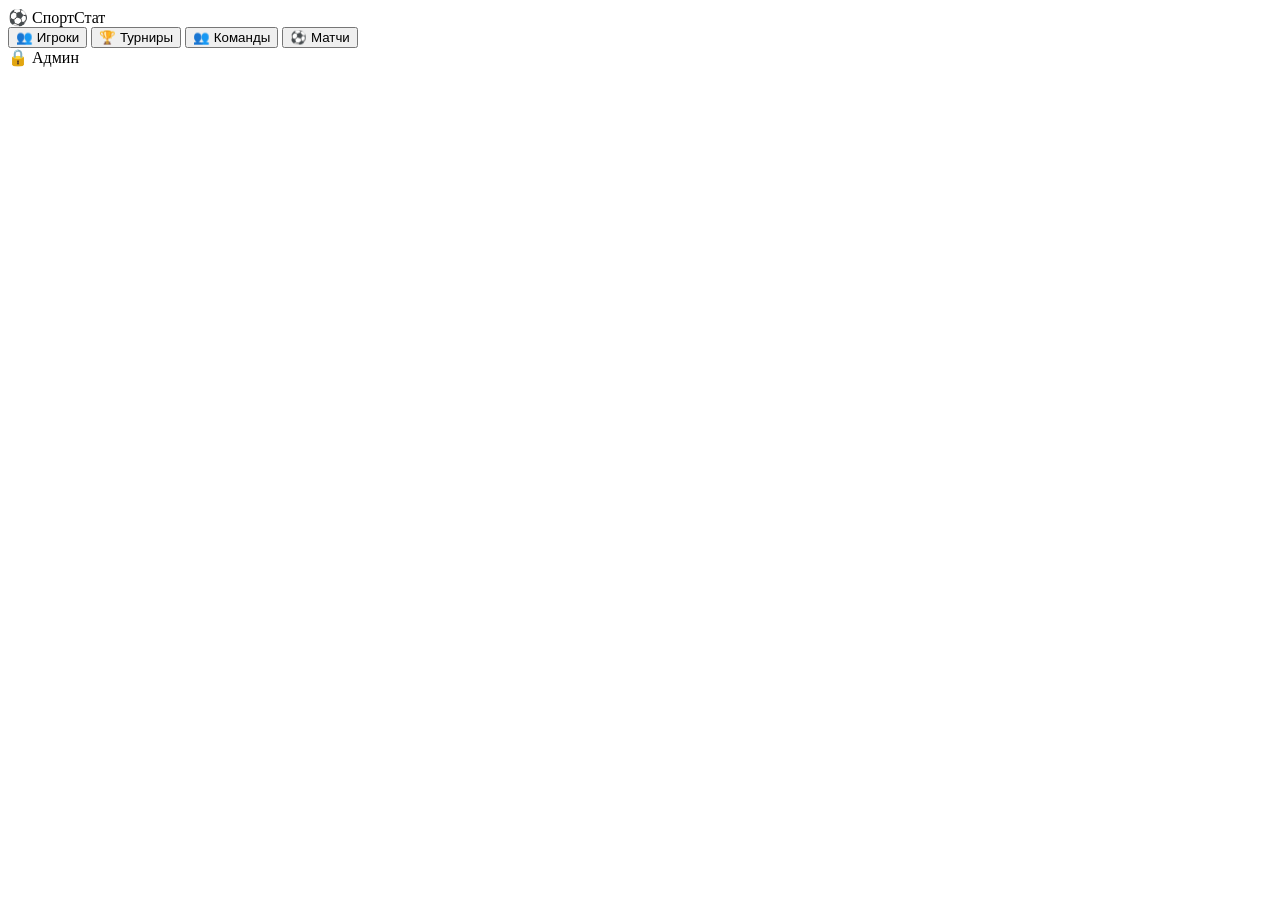
==== admin/index.html @ 5a6c4f7f "Create index.html" ====
<!DOCTYPE html>
<html lang="ru">
<head>
    <meta charset="UTF-8">
    <meta name="viewport" content="width=device-width, initial-scale=1.0">
    <title>⚽ Админ-панель | СпортСтат</title>
    <link rel="stylesheet" href="css/style.css">
</head>
<body>

    <!-- ===== НАВИГАЦИЯ ===== -->
    <nav class="navbar">
        <div class="logo">⚽ <span>Спорт</span>Стат</div>
        <div class="nav-links">
            <button class="active" data-page="players">👥 Игроки</button>
            <button data-page="tournaments">🏆 Турниры</button>
            <button data-page="teams">👥 Команды</button>
            <button data-page="matches">⚽ Матчи</button>
        </div>
        <div class="nav-right">
            <span class="badge">🔒 Админ</span>
        </div>
    </nav>

    <!-- ===== СТРАНИЦЫ ===== -->
    <div id="page-players" class="page active"></div>
    <div id="page-tournaments" class="page"></div>
    <div id="page-teams" class="page"></div>
    <div id="page-matches" class="page"></div>

    <!-- ===== СКРИПТЫ ===== -->
    <script src="js/config.js"></script>
    <script src="js/utils.js"></script>
    <script src="js/players.js"></script>
    <script src="js/tournaments.js"></script>
    <script src="js/teams.js"></script>
    <script src="js/matches.js"></script>
    <script src="js/app.js"></script>

</body>
</html>
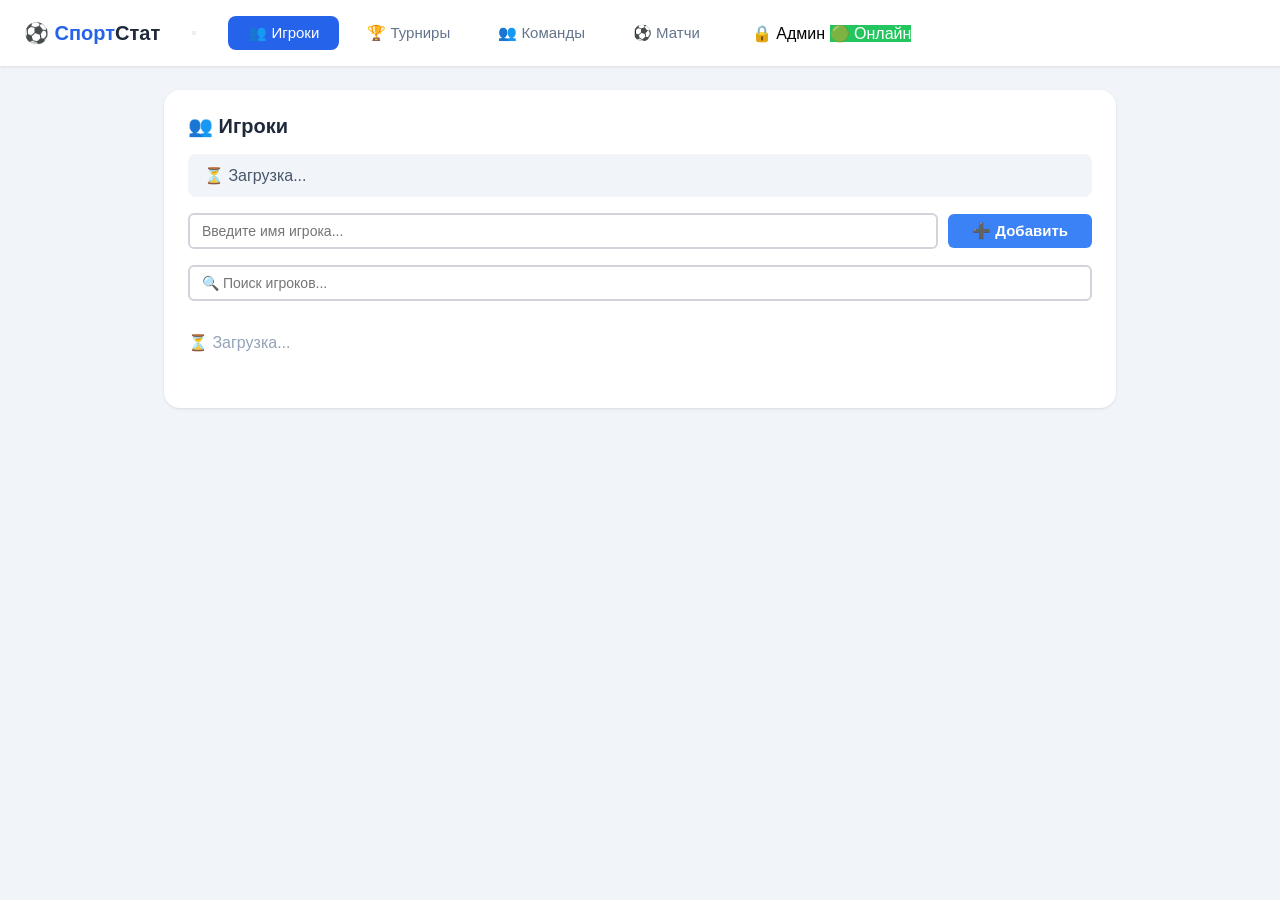
==== commit 241663ca: "Update index.html" ====
--- a/admin/index.html
+++ b/admin/index.html
@@ -1,41 +1,149 @@
 <!DOCTYPE html>
 <html lang="ru">
 <head>
+    <!-- Основные мета-теги -->
     <meta charset="UTF-8">
     <meta name="viewport" content="width=device-width, initial-scale=1.0">
-    <title>⚽ Админ-панель | СпортСтат</title>
+    
+    <!-- SEO мета-теги -->
+    <meta name="description" content="Административная панель для управления спортивными турнирами. Создавайте турниры, управляйте командами и игроками, отслеживайте результаты матчей.">
+    <meta name="keywords" content="спорт, турнир, футбол, админка, управление, статистика">
+    <meta name="robots" content="noindex, nofollow">
+    
+    <!-- Open Graph для соцсетей -->
+    <meta property="og:title" content="⚽ СпортСтат - Административная панель">
+    <meta property="og:description" content="Управление спортивными турнирами и статистикой">
+    <meta property="og:type" content="website">
+    <meta property="og:url" content="https://your-domain.com">
+    
+    <!-- Favicon -->
+    <link rel="icon" type="image/svg+xml" href="data:image/svg+xml,<svg xmlns='http://www.w3.org/2000/svg' viewBox='0 0 100 100'><text y='.9em' font-size='90'>⚽</text></svg>">
+    <link rel="apple-touch-icon" href="data:image/svg+xml,<svg xmlns='http://www.w3.org/2000/svg' viewBox='0 0 100 100'><text y='.9em' font-size='90'>⚽</text></svg>">
+    
+    <title>⚽ СпортСтат | Админ-панель</title>
+    
+    <!-- Preload критических ресурсов -->
+    <link rel="preload" href="css/style.css" as="style">
+    
+    <!-- Основные стили -->
     <link rel="stylesheet" href="css/style.css">
+    
+    <!-- Дополнительные стили для уведомлений -->
+    <style>
+        /* Базовые стили на случай, если CSS не загрузился */
+        body {
+            font-family: -apple-system, BlinkMacSystemFont, 'Segoe UI', Roboto, sans-serif;
+            margin: 0;
+            padding: 0;
+            background: #f1f5f9;
+        }
+        .page { display: none; }
+        .page.active { display: block; }
+    </style>
 </head>
 <body>
 
     <!-- ===== НАВИГАЦИЯ ===== -->
-    <nav class="navbar">
-        <div class="logo">⚽ <span>Спорт</span>Стат</div>
-        <div class="nav-links">
-            <button class="active" data-page="players">👥 Игроки</button>
-            <button data-page="tournaments">🏆 Турниры</button>
-            <button data-page="teams">👥 Команды</button>
-            <button data-page="matches">⚽ Матчи</button>
+    <nav class="navbar" role="navigation" aria-label="Главная навигация">
+        <div class="logo">
+            <a href="#" onclick="showPage('tournaments'); return false;" style="text-decoration: none; color: inherit;">
+                ⚽ <span>Спорт</span>Стат
+            </a>
         </div>
+        
+        <button class="nav-toggle" id="navToggle" aria-label="Открыть меню">
+            <span></span>
+            <span></span>
+            <span></span>
+        </button>
+        
+        <div class="nav-links" id="navLinks">
+            <button class="active" data-page="players" aria-label="Управление игроками">
+                👥 Игроки
+            </button>
+            <button data-page="tournaments" aria-label="Управление турнирами">
+                🏆 Турниры
+            </button>
+            <button data-page="teams" aria-label="Управление командами">
+                👥 Команды
+            </button>
+            <button data-page="matches" aria-label="Управление матчами">
+                ⚽ Матчи
+            </button>
+        </div>
+        
         <div class="nav-right">
-            <span class="badge">🔒 Админ</span>
+            <span class="badge" title="Режим администратора">🔒 Админ</span>
+            <span class="badge" id="onlineStatus" style="background: #22c55e; color: white;">🟢 Онлайн</span>
         </div>
     </nav>
 
     <!-- ===== СТРАНИЦЫ ===== -->
-    <div id="page-players" class="page active"></div>
-    <div id="page-tournaments" class="page"></div>
-    <div id="page-teams" class="page"></div>
-    <div id="page-matches" class="page"></div>
+    <main>
+        <div id="page-players" class="page active" role="tabpanel" aria-label="Управление игроками"></div>
+        <div id="page-tournaments" class="page" role="tabpanel" aria-label="Управление турнирами"></div>
+        <div id="page-teams" class="page" role="tabpanel" aria-label="Управление командами"></div>
+        <div id="page-matches" class="page" role="tabpanel" aria-label="Управление матчами"></div>
+    </main>
+
+    <!-- ===== ГЛОБАЛЬНЫЙ ЛОАДЕР ===== -->
+    <div id="globalLoader" style="display: none; position: fixed; top: 50%; left: 50%; transform: translate(-50%, -50%); z-index: 9999; background: rgba(0,0,0,0.7); color: white; padding: 20px 40px; border-radius: 12px; font-size: 18px;">
+        ⏳ Загрузка...
+    </div>
 
     <!-- ===== СКРИПТЫ ===== -->
-    <script src="js/config.js"></script>
-    <script src="js/utils.js"></script>
-    <script src="js/players.js"></script>
-    <script src="js/tournaments.js"></script>
-    <script src="js/teams.js"></script>
-    <script src="js/matches.js"></script>
-    <script src="js/app.js"></script>
+    <!-- Проверка загрузки скриптов -->
+    <script>
+        // Фолбэк для проверки, что скрипты загрузились
+        window.scriptsLoaded = {};
+        function scriptLoaded(name) {
+            window.scriptsLoaded[name] = true;
+        }
+    </script>
+
+    <!-- Основные скрипты -->
+    <script src="js/config.js" onload="scriptLoaded('config')"></script>
+    <script src="js/utils.js" onload="scriptLoaded('utils')"></script>
+    <script src="js/players.js" onload="scriptLoaded('players')"></script>
+    <script src="js/tournaments.js" onload="scriptLoaded('tournaments')"></script>
+    <script src="js/teams.js" onload="scriptLoaded('teams')"></script>
+    <script src="js/matches.js" onload="scriptLoaded('matches')"></script>
+    <script src="js/app.js" onload="scriptLoaded('app')"></script>
+
+    <!-- Проверка загрузки всех скриптов -->
+    <script>
+        // Ждем загрузки всех скриптов
+        const requiredScripts = ['config', 'utils', 'players', 'tournaments', 'teams', 'matches', 'app'];
+        let checkInterval = setInterval(() => {
+            const allLoaded = requiredScripts.every(name => window.scriptsLoaded[name]);
+            if (allLoaded) {
+                clearInterval(checkInterval);
+                console.log('✅ Все скрипты загружены');
+            }
+        }, 100);
+
+        // Таймаут на случай, если скрипт не загрузился
+        setTimeout(() => {
+            clearInterval(checkInterval);
+            const missing = requiredScripts.filter(name => !window.scriptsLoaded[name]);
+            if (missing.length > 0) {
+                console.warn('⚠️ Следующие скрипты не загружены:', missing.join(', '));
+                // Показываем сообщение пользователю
+                const errorDiv = document.createElement('div');
+                errorDiv.style.cssText = 'position:fixed;bottom:20px;left:50%;transform:translateX(-50%);background:#ef4444;color:white;padding:12px 24px;border-radius:10px;z-index:9999;';
+                errorDiv.textContent = '⚠️ Ошибка загрузки. Перезагрузите страницу.';
+                document.body.appendChild(errorDiv);
+            }
+        }, 5000);
+    </script>
+
+    <!-- Service Worker для кэширования (опционально) -->
+    <script>
+        if ('serviceWorker' in navigator) {
+            // Раскомментируйте для использования Service Worker
+            // navigator.serviceWorker.register('/sw.js');
+        }
+    </script>
 
 </body>
 </html>
--- a/admin/css/style.css
+++ b/admin/css/style.css
@@ -0,0 +1,238 @@
+* { box-sizing: border-box; margin: 0; padding: 0; }
+body {
+    font-family: system-ui, -apple-system, sans-serif;
+    background: #f1f5f9;
+    min-height: 100vh;
+}
+
+/* --- НАВИГАЦИЯ --- */
+.navbar {
+    background: white;
+    padding: 16px 24px;
+    box-shadow: 0 1px 3px rgba(0,0,0,0.1);
+    display: flex;
+    align-items: center;
+    gap: 32px;
+    flex-wrap: wrap;
+}
+.navbar .logo {
+    font-size: 20px;
+    font-weight: 700;
+    color: #1e293b;
+}
+.navbar .logo span { color: #2563eb; }
+.nav-links {
+    display: flex;
+    gap: 8px;
+    flex-wrap: wrap;
+}
+.nav-links button {
+    padding: 8px 20px;
+    border: none;
+    border-radius: 8px;
+    font-size: 15px;
+    font-weight: 500;
+    cursor: pointer;
+    background: transparent;
+    color: #64748b;
+    transition: all 0.2s;
+}
+.nav-links button:hover { background: #f1f5f9; }
+.nav-links button.active {
+    background: #2563eb;
+    color: white;
+}
+
+/* --- СТРАНИЦЫ --- */
+.page {
+    display: none;
+    max-width: 1000px;
+    margin: 0 auto;
+    padding: 24px;
+}
+.page.active { display: block; }
+
+/* --- КАРТОЧКИ --- */
+.card {
+    background: white;
+    padding: 24px;
+    border-radius: 16px;
+    box-shadow: 0 1px 3px rgba(0,0,0,0.1);
+    margin-bottom: 20px;
+}
+.card h2 {
+    font-size: 20px;
+    color: #1e293b;
+    margin-bottom: 16px;
+}
+.card h3 {
+    font-size: 16px;
+    color: #334155;
+    margin: 16px 0 8px 0;
+}
+
+/* --- СТАТУС --- */
+.status {
+    padding: 12px 16px;
+    border-radius: 8px;
+    margin-bottom: 16px;
+    font-weight: 500;
+}
+.status.loading { background: #f1f5f9; color: #475569; }
+.status.success { background: #dcfce7; color: #166534; }
+.status.error { background: #fee2e2; color: #991b1b; }
+
+/* --- ФОРМЫ --- */
+.flex {
+    display: flex;
+    gap: 12px;
+    flex-wrap: wrap;
+    align-items: center;
+}
+.flex input, .flex select {
+    flex: 1;
+    min-width: 150px;
+    padding: 10px 14px;
+    border: 2px solid #e2e8f0;
+    border-radius: 10px;
+    font-size: 15px;
+    outline: none;
+}
+.flex input:focus, .flex select:focus { border-color: #2563eb; }
+.flex button {
+    padding: 10px 24px;
+    background: #2563eb;
+    color: white;
+    border: none;
+    border-radius: 10px;
+    font-size: 15px;
+    font-weight: 600;
+    cursor: pointer;
+    white-space: nowrap;
+}
+.flex button:hover { background: #1d4ed8; }
+.flex button:disabled { background: #94a3b8; cursor: not-allowed; }
+.flex button.danger { background: #ef4444; }
+.flex button.danger:hover { background: #dc2626; }
+.flex button.success { background: #22c55e; }
+.flex button.success:hover { background: #16a34a; }
+.flex button.warning { background: #f59e0b; }
+.flex button.warning:hover { background: #d97706; }
+
+/* --- СПИСКИ --- */
+ul { list-style: none; padding: 0; }
+li {
+    display: flex;
+    justify-content: space-between;
+    align-items: center;
+    padding: 12px 0;
+    border-bottom: 1px solid #f1f5f9;
+}
+li:last-child { border-bottom: none; }
+.empty { color: #94a3b8; text-align: center; padding: 20px 0; }
+.delete-btn {
+    color: #ef4444;
+    cursor: pointer;
+    background: none;
+    border: none;
+    font-size: 18px;
+    padding: 4px 8px;
+    border-radius: 6px;
+}
+.delete-btn:hover { background: #fee2e2; }
+
+/* --- ТУРНИРЫ --- */
+.tournament-item {
+    display: flex;
+    justify-content: space-between;
+    align-items: center;
+    padding: 14px 16px;
+    background: #f8fafc;
+    border-radius: 10px;
+    margin-bottom: 10px;
+    border-left: 4px solid #2563eb;
+    flex-wrap: wrap;
+    gap: 8px;
+}
+.tournament-item .info { flex: 1; }
+.tournament-item .title { font-weight: 600; }
+.tournament-item .date { font-size: 14px; color: #64748b; }
+.tournament-item .status-badge {
+    padding: 4px 12px;
+    border-radius: 40px;
+    font-size: 12px;
+    font-weight: 600;
+}
+.status-badge.draft { background: #f1f5f9; color: #64748b; }
+.status-badge.active { background: #dcfce7; color: #166534; }
+.status-badge.finished { background: #e2e8f0; color: #475569; }
+.tournament-item .actions { display: flex; gap: 6px; flex-wrap: wrap; }
+
+/* --- КОМАНДЫ --- */
+.teams-grid {
+    display: grid;
+    grid-template-columns: 1fr 1fr 1fr;
+    gap: 16px;
+    margin: 16px 0;
+}
+.team-card {
+    background: #f8fafc;
+    padding: 16px;
+    border-radius: 10px;
+    border-top: 4px solid #2563eb;
+}
+.team-card.team-a { border-top-color: #ef4444; }
+.team-card.team-b { border-top-color: #22c55e; }
+.team-card.team-c { border-top-color: #2563eb; }
+.team-card h4 { margin-bottom: 8px; color: #1e293b; }
+.team-card .player-tag {
+    display: inline-block;
+    background: white;
+    padding: 4px 12px;
+    border-radius: 40px;
+    font-size: 13px;
+    margin: 3px;
+    border: 1px solid #e2e8f0;
+}
+.team-card .empty-slot {
+    color: #94a3b8;
+    font-size: 13px;
+    padding: 4px 0;
+}
+.team-card select {
+    width: 100%;
+    padding: 6px 10px;
+    border: 2px solid #e2e8f0;
+    border-radius: 8px;
+    margin-top: 8px;
+    font-size: 14px;
+}
+
+/* --- МАТЧИ --- */
+.match-row {
+    display: flex;
+    align-items: center;
+    gap: 12px;
+    padding: 12px 16px;
+    background: #f8fafc;
+    border-radius: 10px;
+    flex-wrap: wrap;
+}
+.match-row .team-name { font-weight: 600; min-width: 30px; }
+.match-row input[type="number"] {
+    width: 50px;
+    padding: 4px 8px;
+    border: 2px solid #e2e8f0;
+    border-radius: 6px;
+    text-align: center;
+}
+.match-row .status-text { font-size: 12px; }
+.match-row .status-text.done { color: #22c55e; }
+.match-row .status-text.pending { color: #94a3b8; }
+
+/* --- АДАПТИВ --- */
+@media (max-width: 640px) {
+    .teams-grid { grid-template-columns: 1fr; }
+    .navbar { flex-direction: column; align-items: stretch; gap: 12px; }
+    .nav-links { justify-content: center; }
+}
--- a/admin/css/style.css
+++ b/admin/css/style.css
@@ -0,0 +1,238 @@
+* { box-sizing: border-box; margin: 0; padding: 0; }
+body {
+    font-family: system-ui, -apple-system, sans-serif;
+    background: #f1f5f9;
+    min-height: 100vh;
+}
+
+/* --- НАВИГАЦИЯ --- */
+.navbar {
+    background: white;
+    padding: 16px 24px;
+    box-shadow: 0 1px 3px rgba(0,0,0,0.1);
+    display: flex;
+    align-items: center;
+    gap: 32px;
+    flex-wrap: wrap;
+}
+.navbar .logo {
+    font-size: 20px;
+    font-weight: 700;
+    color: #1e293b;
+}
+.navbar .logo span { color: #2563eb; }
+.nav-links {
+    display: flex;
+    gap: 8px;
+    flex-wrap: wrap;
+}
+.nav-links button {
+    padding: 8px 20px;
+    border: none;
+    border-radius: 8px;
+    font-size: 15px;
+    font-weight: 500;
+    cursor: pointer;
+    background: transparent;
+    color: #64748b;
+    transition: all 0.2s;
+}
+.nav-links button:hover { background: #f1f5f9; }
+.nav-links button.active {
+    background: #2563eb;
+    color: white;
+}
+
+/* --- СТРАНИЦЫ --- */
+.page {
+    display: none;
+    max-width: 1000px;
+    margin: 0 auto;
+    padding: 24px;
+}
+.page.active { display: block; }
+
+/* --- КАРТОЧКИ --- */
+.card {
+    background: white;
+    padding: 24px;
+    border-radius: 16px;
+    box-shadow: 0 1px 3px rgba(0,0,0,0.1);
+    margin-bottom: 20px;
+}
+.card h2 {
+    font-size: 20px;
+    color: #1e293b;
+    margin-bottom: 16px;
+}
+.card h3 {
+    font-size: 16px;
+    color: #334155;
+    margin: 16px 0 8px 0;
+}
+
+/* --- СТАТУС --- */
+.status {
+    padding: 12px 16px;
+    border-radius: 8px;
+    margin-bottom: 16px;
+    font-weight: 500;
+}
+.status.loading { background: #f1f5f9; color: #475569; }
+.status.success { background: #dcfce7; color: #166534; }
+.status.error { background: #fee2e2; color: #991b1b; }
+
+/* --- ФОРМЫ --- */
+.flex {
+    display: flex;
+    gap: 12px;
+    flex-wrap: wrap;
+    align-items: center;
+}
+.flex input, .flex select {
+    flex: 1;
+    min-width: 150px;
+    padding: 10px 14px;
+    border: 2px solid #e2e8f0;
+    border-radius: 10px;
+    font-size: 15px;
+    outline: none;
+}
+.flex input:focus, .flex select:focus { border-color: #2563eb; }
+.flex button {
+    padding: 10px 24px;
+    background: #2563eb;
+    color: white;
+    border: none;
+    border-radius: 10px;
+    font-size: 15px;
+    font-weight: 600;
+    cursor: pointer;
+    white-space: nowrap;
+}
+.flex button:hover { background: #1d4ed8; }
+.flex button:disabled { background: #94a3b8; cursor: not-allowed; }
+.flex button.danger { background: #ef4444; }
+.flex button.danger:hover { background: #dc2626; }
+.flex button.success { background: #22c55e; }
+.flex button.success:hover { background: #16a34a; }
+.flex button.warning { background: #f59e0b; }
+.flex button.warning:hover { background: #d97706; }
+
+/* --- СПИСКИ --- */
+ul { list-style: none; padding: 0; }
+li {
+    display: flex;
+    justify-content: space-between;
+    align-items: center;
+    padding: 12px 0;
+    border-bottom: 1px solid #f1f5f9;
+}
+li:last-child { border-bottom: none; }
+.empty { color: #94a3b8; text-align: center; padding: 20px 0; }
+.delete-btn {
+    color: #ef4444;
+    cursor: pointer;
+    background: none;
+    border: none;
+    font-size: 18px;
+    padding: 4px 8px;
+    border-radius: 6px;
+}
+.delete-btn:hover { background: #fee2e2; }
+
+/* --- ТУРНИРЫ --- */
+.tournament-item {
+    display: flex;
+    justify-content: space-between;
+    align-items: center;
+    padding: 14px 16px;
+    background: #f8fafc;
+    border-radius: 10px;
+    margin-bottom: 10px;
+    border-left: 4px solid #2563eb;
+    flex-wrap: wrap;
+    gap: 8px;
+}
+.tournament-item .info { flex: 1; }
+.tournament-item .title { font-weight: 600; }
+.tournament-item .date { font-size: 14px; color: #64748b; }
+.tournament-item .status-badge {
+    padding: 4px 12px;
+    border-radius: 40px;
+    font-size: 12px;
+    font-weight: 600;
+}
+.status-badge.draft { background: #f1f5f9; color: #64748b; }
+.status-badge.active { background: #dcfce7; color: #166534; }
+.status-badge.finished { background: #e2e8f0; color: #475569; }
+.tournament-item .actions { display: flex; gap: 6px; flex-wrap: wrap; }
+
+/* --- КОМАНДЫ --- */
+.teams-grid {
+    display: grid;
+    grid-template-columns: 1fr 1fr 1fr;
+    gap: 16px;
+    margin: 16px 0;
+}
+.team-card {
+    background: #f8fafc;
+    padding: 16px;
+    border-radius: 10px;
+    border-top: 4px solid #2563eb;
+}
+.team-card.team-a { border-top-color: #ef4444; }
+.team-card.team-b { border-top-color: #22c55e; }
+.team-card.team-c { border-top-color: #2563eb; }
+.team-card h4 { margin-bottom: 8px; color: #1e293b; }
+.team-card .player-tag {
+    display: inline-block;
+    background: white;
+    padding: 4px 12px;
+    border-radius: 40px;
+    font-size: 13px;
+    margin: 3px;
+    border: 1px solid #e2e8f0;
+}
+.team-card .empty-slot {
+    color: #94a3b8;
+    font-size: 13px;
+    padding: 4px 0;
+}
+.team-card select {
+    width: 100%;
+    padding: 6px 10px;
+    border: 2px solid #e2e8f0;
+    border-radius: 8px;
+    margin-top: 8px;
+    font-size: 14px;
+}
+
+/* --- МАТЧИ --- */
+.match-row {
+    display: flex;
+    align-items: center;
+    gap: 12px;
+    padding: 12px 16px;
+    background: #f8fafc;
+    border-radius: 10px;
+    flex-wrap: wrap;
+}
+.match-row .team-name { font-weight: 600; min-width: 30px; }
+.match-row input[type="number"] {
+    width: 50px;
+    padding: 4px 8px;
+    border: 2px solid #e2e8f0;
+    border-radius: 6px;
+    text-align: center;
+}
+.match-row .status-text { font-size: 12px; }
+.match-row .status-text.done { color: #22c55e; }
+.match-row .status-text.pending { color: #94a3b8; }
+
+/* --- АДАПТИВ --- */
+@media (max-width: 640px) {
+    .teams-grid { grid-template-columns: 1fr; }
+    .navbar { flex-direction: column; align-items: stretch; gap: 12px; }
+    .nav-links { justify-content: center; }
+}
